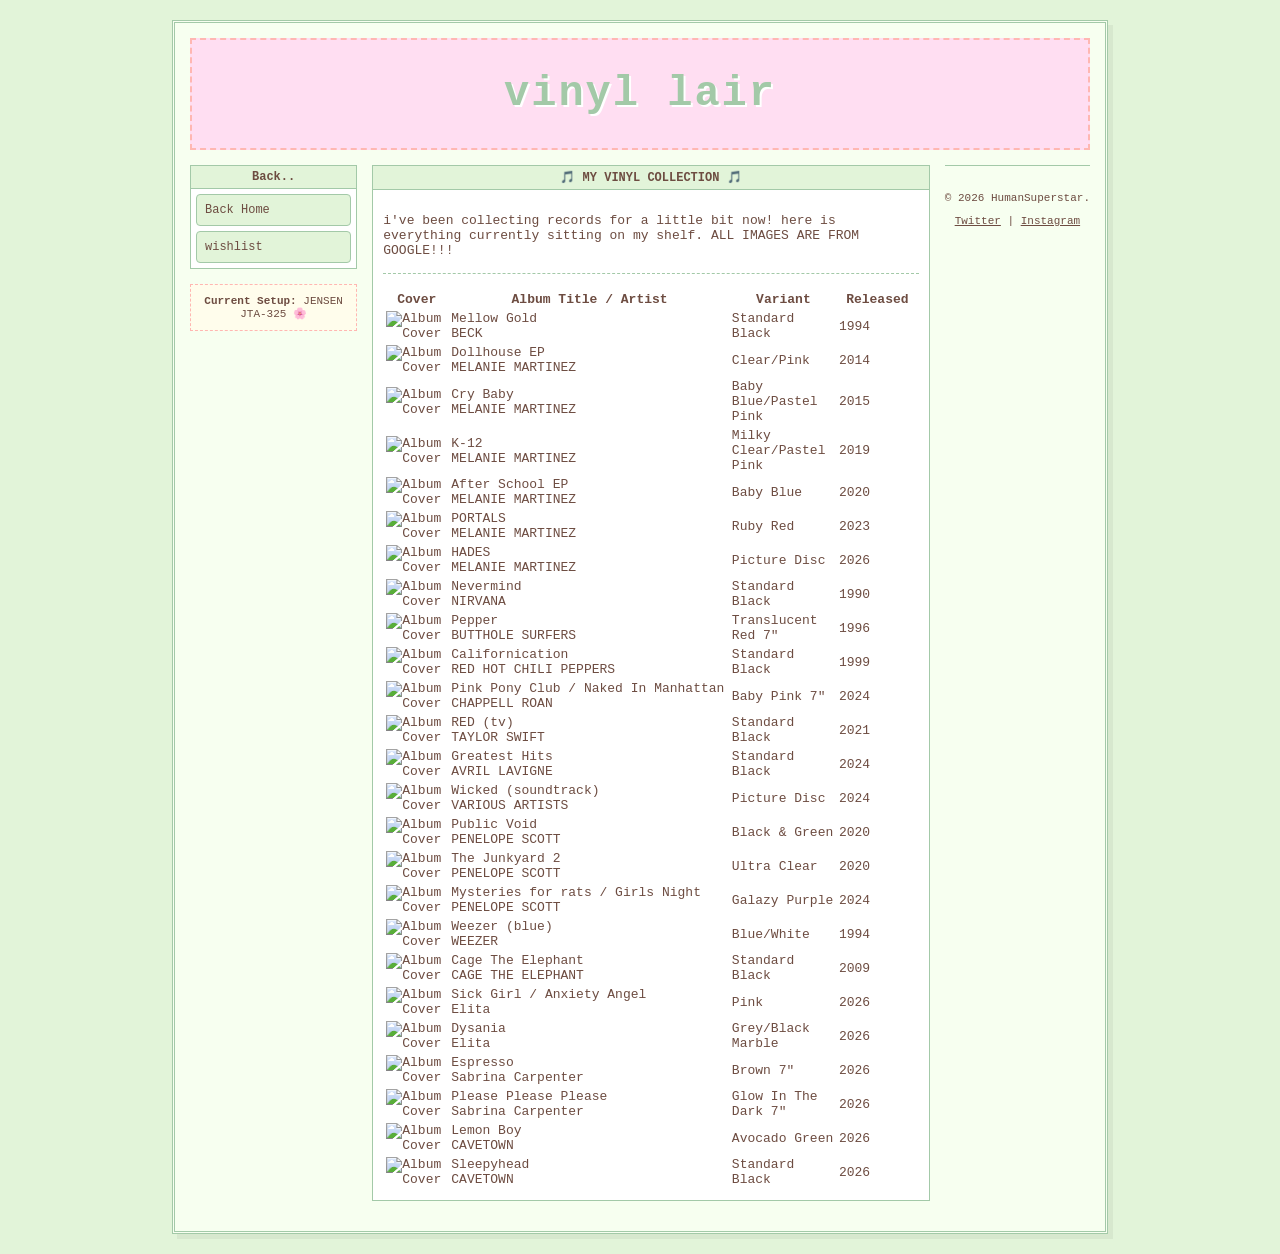
==== vinyl.html @ 35f4f95d "Add files via upload" ====
<!DOCTYPE html>
<html lang="en">
<head>
    <meta charset="UTF-8">
    <meta name="viewport" content="width=device-width, initial-scale=1.0">
    <title>My Vinyl Record Collection</title>
    <link rel="stylesheet" href="style.css">
    <link rel="icon" href="http://i11.photobucket.com/albums/a168/evelynregly/minigifs/miniinstrumento.gif" />
</head>
    <script src="gtag.js"></script>
<body>

    <div id="container">
        
        <header class="main-banner">
            <h1>vinyl lair</h1>
        </header>

        <div class="three-column-layout">
            
            <aside class="column sidebar-left" style="flex: 0.6;">
                <div class="box-header">Back..</div>
                <div class="box-content nav-links">
                    <a href="index.html"> Back Home</a>
                    <a href="https://www.amazon.com/hz/wishlist/ls/23B43DUNSNWSC?ref_=wl_share"> wishlist</a>
                </div>
                
                <div class="box-content mobile-notice" style="margin-top: 15px; background-color: #fffdec;">
                    <p style="margin: 0; font-size: 11px;"><strong>Current Setup:</strong> JENSEN JTA-325 🌸</p>
                </div>
            </aside>

            <main class="column content-center" style="flex: 2;">
                <div class="box-header">🎵 MY VINYL COLLECTION 🎵</div>
                <div class="box-content">
                    <p>i've been collecting records for a little bit now! here is everything currently sitting on my shelf. ALL IMAGES ARE FROM GOOGLE!!!</p>
                    
                    <hr class="dashed-line">

                    <table class="vinyl-table">
                        <thead>
                            <tr>
                                <th width="12%">Cover</th>
                                <th>Album Title / Artist</th>
                                <th width="20%">Variant</th>
                                <th width="15%">Released</th>
                            </tr>
                        </thead>
                        <tbody>
                            
                            <tr>
                                <td class="td-cover">
                                    <img src="https://tse2.mm.bing.net/th/id/OIP.9P41Yiz3pC4SsyOUlvc0twHaHa?rs=1&pid=ImgDetMain&o=7&rm=3" alt="Album Cover" width="50" height="50">
                                </td>
                                <td>
                                    <span class="album-title">Mellow Gold</span><br>
                                    <span class="album-artist">BECK</span>
                                </td>
                                <td class="variant-text"><span class="badge-pink">Standard Black</span></td>
                                <td>1994</td>
                            </tr>
                            <tr>
                                <td class="td-cover">
                                    <img src="https://i.scdn.co/image/ab67616d0000b2734518c57584339120db254db3" alt="Album Cover" width="50" height="50">
                                </td>
                                <td>
                                    <span class="album-title">Dollhouse EP</span><br>
                                    <span class="album-artist">MELANIE MARTINEZ</span>
                                </td>
                                <td class="variant-text"><span class="badge-pink">Clear/Pink</span></td>
                                <td>2014</td>
                            </tr>
                            <tr>
                                <td class="td-cover">
                                    <img src="https://tse2.mm.bing.net/th/id/OIP.BFNqZLzs39sYgiOv0CWC0wHaHa?rs=1&pid=ImgDetMain&o=7&rm=3" alt="Album Cover" width="50" height="50">
                                </td>
                                <td>
                                    <span class="album-title">Cry Baby</span><br>
                                    <span class="album-artist">MELANIE MARTINEZ</span>
                                </td>
                                <td class="variant-text"><span class="badge-pink">Baby Blue/Pastel Pink</span></td>
                                <td>2015</td>
                            </tr>
                            <tr>
                                <td class="td-cover">
                                    <img src="https://t2.genius.com/unsafe/600x600/https://images.genius.com/f5035524028f0e9891378e4adb82ab3d.1000x1000x1.png" alt="Album Cover" width="50" height="50">
                                </td>
                                <td>
                                    <span class="album-title">K-12</span><br>
                                    <span class="album-artist">MELANIE MARTINEZ</span>
                                </td>
                                <td class="variant-text"><span class="badge-pink">Milky Clear/Pastel Pink</span></td>
                                <td>2019</td>
                            </tr>
                            <tr>
                                <td class="td-cover">
                                    <img src="https://m.media-amazon.com/images/I/41G1nFZa6tL._SY300_SX300_QL70_FMwebp_.jpg" alt="Album Cover" width="50" height="50">
                                </td>
                                <td>
                                    <span class="album-title">After School EP</span><br>
                                    <span class="album-artist">MELANIE MARTINEZ</span>
                                </td>
                                <td class="variant-text"><span class="badge-pink">Baby Blue</span></td>
                                <td>2020</td>
                            </tr>
                            <tr>
                                <td class="td-cover">
                                    <img src="https://th.bing.com/th/id/OIP.dbFJbmjsIVelclN9lKg_MwHaHa?o=7rm=3&rs=1&pid=ImgDetMain&o=7&rm=3" alt="Album Cover" width="50" height="50">
                                </td>
                                <td>
                                    <span class="album-title">PORTALS</span><br>
                                    <span class="album-artist">MELANIE MARTINEZ</span>
                                </td>
                                <td class="variant-text"><span class="badge-pink">Ruby Red</span></td>
                                <td>2023</td>
                            </tr>
                            <tr>
                                <td class="td-cover">
                                    <img src="https://tse4.mm.bing.net/th/id/OIP.e5fu9PprZolCLSGgJlDnMwHaHa?rs=1&pid=ImgDetMain&o=7&rm=3" alt="Album Cover" width="50" height="50">
                                </td>
                                <td>
                                    <span class="album-title">HADES</span><br>
                                    <span class="album-artist">MELANIE MARTINEZ</span>
                                </td>
                                <td class="variant-text"><span class="badge-pink">Picture Disc</span></td>
                                <td>2026</td>
                            </tr>
                            <tr>
                                <td class="td-cover">
                                    <img src="https://www.shitpostbot.com/img/templates/nirvana-nevermind-57b1fff62a096.jpeg" alt="Album Cover" width="50" height="50">
                                </td>
                                <td>
                                    <span class="album-title">Nevermind</span><br>
                                    <span class="album-artist">NIRVANA</span>
                                </td>
                                <td class="variant-text"><span class="badge-pink">Standard Black</span></td>
                                <td>1990</td>
                            </tr>
                            <tr>
                                <td class="td-cover">
                                    <img src="https://i.discogs.com/aHE7y4MA834TkYKNbp496KcXl0GbUsN-q4uC2-t6ka4/rs:fit/g:sm/q:90/h:590/w:600/czM6Ly9kaXNjb2dz/LWRhdGFiYXNlLWlt/YWdlcy9SLTM3MTI0/My0xMzI5NTkzODcz/LmpwZWc.jpeg" alt="Album Cover" width="50" height="50">
                                </td>
                                <td>
                                    <span class="album-title">Pepper</span><br>
                                    <span class="album-artist">BUTTHOLE SURFERS</span>
                                </td>
                                <td class="variant-text"><span class="badge-pink">Translucent Red 7"</span></td>
                                <td>1996</td>
                            </tr>
                            <tr>
                                <td class="td-cover">
                                    <img src="https://tse1.explicit.bing.net/th/id/OIP.BD1ph858wCg9MJNOaNygRQHaG-?rs=1&pid=ImgDetMain&o=7&rm=3" alt="Album Cover" width="50" height="50">
                                </td>
                                <td>
                                    <span class="album-title">Californication</span><br>
                                    <span class="album-artist">RED HOT CHILI PEPPERS</span>
                                </td>
                                <td class="variant-text"><span class="badge-pink">Standard Black</span></td>
                                <td>1999</td>
                            </tr>
                            <tr>
                                <td class="td-cover">
                                    <img src="https://tse1.mm.bing.net/th/id/OIP.3TdUa7dc0Bf2hd02ltAJkgHaHa?rs=1&pid=ImgDetMain&o=7&rm=3" alt="Album Cover" width="50" height="50">
                                </td>
                                <td>
                                    <span class="album-title">Pink Pony Club / Naked In Manhattan</span><br>
                                    <span class="album-artist">CHAPPELL ROAN</span>
                                </td>
                                <td class="variant-text"><span class="badge-pink">Baby Pink 7"</span></td>
                                <td>2024</td>
                            </tr>
                            <tr>
                                <td class="td-cover">
                                    <img src="https://i.discogs.com/CDYs6xbrBU9NEFYCqD1O1sCNgxbBdtqfu3doTl2ZUvE/rs:fit/g:sm/q:90/h:600/w:599/czM6Ly9kaXNjb2dz/LWRhdGFiYXNlLWlt/YWdlcy9SLTIwOTM5/NDY0LTE2MzY4NDY1/NDUtNzUwNi5qcGVn.jpeg" alt="Album Cover" width="50" height="50">
                                </td>
                                <td>
                                    <span class="album-title">RED (tv)</span><br>
                                    <span class="album-artist">TAYLOR SWIFT</span>
                                </td>
                                <td class="variant-text"><span class="badge-pink">Standard Black</span></td>
                                <td>2021</td>
                            </tr>
                            <tr>
                                <td class="td-cover">
                                    <img src="https://i.discogs.com/5v1OWpw6nf67VDFZqazZ9i0l-dmHYqAZhAZRXF2wcNI/rs:fit/g:sm/q:90/h:596/w:600/czM6Ly9kaXNjb2dz/LWRhdGFiYXNlLWlt/YWdlcy9SLTMxMjQ3/MjgxLTE3Nzk4MTc4/NDItNDk4Ni5qcGVn.jpeg" alt="Album Cover" width="50" height="50">
                                </td>
                                <td>
                                    <span class="album-title">Greatest Hits</span><br>
                                    <span class="album-artist">AVRIL LAVIGNE</span>
                                </td>
                                <td class="variant-text"><span class="badge-pink">Standard Black</span></td>
                                <td>2024</td>
                            </tr>
                            <tr>
                                <td class="td-cover">
                                    <img src="https://i.discogs.com/AGwHEgECy0-5-UGKxGXRFAjtsTX0nrkWctXKmJhFqjo/rs:fit/g:sm/q:90/h:599/w:600/czM6Ly9kaXNjb2dz/LWRhdGFiYXNlLWlt/YWdlcy9SLTMyMzY1/MjY5LTE3MzU4NjQ2/OTMtMTQ0My5qcGVn.jpeg" alt="Album Cover" width="50" height="50">
                                </td>
                                <td>
                                    <span class="album-title">Wicked (soundtrack)</span><br>
                                    <span class="album-artist">VARIOUS ARTISTS</span>
                                </td>
                                <td class="variant-text"><span class="badge-pink">Picture Disc</span></td>
                                <td>2024</td>
                            </tr>
                            <tr>
                                <td class="td-cover">
                                    <img src="https://i.discogs.com/wgrgkdCdF6aNdGmirByE5yJCqT6sWleuxdq8gvkguik/rs:fit/g:sm/q:90/h:600/w:596/czM6Ly9kaXNjb2dz/LWRhdGFiYXNlLWlt/YWdlcy9SLTI0MzQy/MDk1LTE2NjI0MTQ3/NDEtMTA4NC5wbmc.jpeg" alt="Album Cover" width="50" height="50">
                                </td>
                                <td>
                                    <span class="album-title">Public Void</span><br>
                                    <span class="album-artist">PENELOPE SCOTT</span>
                                </td>
                                <td class="variant-text"><span class="badge-pink">Black & Green</span></td>
                                <td>2020</td>
                            </tr>
                            <tr>
                                <td class="td-cover">
                                    <img src="https://i.discogs.com/mEdvNSWQ1dEtRmlPiHYlrapFDm4LCODMK886SUWhQd4/rs:fit/g:sm/q:90/h:600/w:600/czM6Ly9kaXNjb2dz/LWRhdGFiYXNlLWlt/YWdlcy9SLTI3Mjk0/Mjc5LTE2OTg4NTc3/ODItMzAyOC5qcGVn.jpeg" alt="Album Cover" width="50" height="50">
                                </td>
                                <td>
                                    <span class="album-title">The Junkyard 2</span><br>
                                    <span class="album-artist">PENELOPE SCOTT</span>
                                </td>
                                <td class="variant-text"><span class="badge-pink">Ultra Clear</span></td>
                                <td>2020</td>
                            </tr>
                            <tr>
                                <td class="td-cover">
                                    <img src="https://encrypted-tbn0.gstatic.com/images?q=tbn:ANd9GcQxtfuP4gZ0Juzsjx-Mlx2N68jGHe4zu2wKhWqK-IxZ_Cpd5VbGMHZ5h89F&s=10" alt="Album Cover" width="50" height="50">
                                </td>
                                <td>
                                    <span class="album-title">Mysteries for rats / Girls Night</span><br>
                                    <span class="album-artist">PENELOPE SCOTT</span>
                                </td>
                                <td class="variant-text"><span class="badge-pink">Galazy Purple</span></td>
                                <td>2024</td>
                            </tr>
                            <tr>
                                <td class="td-cover">
                                    <img src="https://i.discogs.com/CckZYS315ERfIcPsVwzP2qPsDcnVixfjeKtKihtmOac/rs:fit/g:sm/q:90/h:600/w:599/czM6Ly9kaXNjb2dz/LWRhdGFiYXNlLWlt/YWdlcy9SLTE1OTgw/ODcxLTE2OTczMDA3/MTktMTU4Mi5qcGVn.jpeg" alt="Album Cover" width="50" height="50">
                                </td>
                                <td>
                                    <span class="album-title">Weezer (blue)</span><br>
                                    <span class="album-artist">WEEZER</span>
                                </td>
                                <td class="variant-text"><span class="badge-pink">Blue/White</span></td>
                                <td>1994</td>
                            </tr>
                            <tr>
                                <td class="td-cover">
                                    <img src="https://upload.wikimedia.org/wikipedia/en/9/95/Cage_the_elephant_album.jpg" alt="Album Cover" width="50" height="50">
                                </td>
                                <td>
                                    <span class="album-title">Cage The Elephant</span><br>
                                    <span class="album-artist">CAGE THE ELEPHANT</span>
                                </td>
                                <td class="variant-text"><span class="badge-pink">Standard Black</span></td>
                                <td>2009</td>
                            </tr>
                            <tr>
                                <td class="td-cover">
                                    <img src="img/SGAA.png" alt="Album Cover" width="50" height="50">
                                </td>
                                <td>
                                    <span class="album-title">Sick Girl / Anxiety Angel</span><br>
                                    <span class="album-artist">Elita</span>
                                </td>
                                <td class="variant-text"><span class="badge-pink">Pink</span></td>
                                <td>2026</td>
                            </tr>
                            <tr>
                                <td class="td-cover">
                                    <img src="img/dysania.jpg" alt="Album Cover" width="50" height="50">
                                </td>
                                <td>
                                    <span class="album-title">Dysania</span><br>
                                    <span class="album-artist">Elita</span>
                                </td>
                                <td class="variant-text"><span class="badge-pink">Grey/Black Marble</span></td>
                                <td>2026</td>
                            </tr>
                            <tr>
                                <td class="td-cover">
                                    <img src="https://i.discogs.com/GqGkf9rZTsd6tE7Hrf6uIBuNTX2VQSxY7gLLh3eEHcM/rs:fit/g:sm/q:90/h:600/w:600/czM6Ly9kaXNjb2dz/LWRhdGFiYXNlLWlt/YWdlcy9SLTMwODky/ODUxLTE3MTgwNTAy/NjktNjY3NS5qcGVn.jpeg" alt="Album Cover" width="50" height="50">
                                </td>
                                <td>
                                    <span class="album-title">Espresso</span><br>
                                    <span class="album-artist">Sabrina Carpenter</span>
                                </td>
                                <td class="variant-text"><span class="badge-pink">Brown 7"</span></td>
                                <td>2026</td>
                            </tr>
                            <tr>
                                <td class="td-cover">
                                    <img src="https://i.discogs.com/sC6B_vWXP5OVqNbpKygNKPbl1R1b5YNClcc30A6FM6M/rs:fit/g:sm/q:90/h:591/w:600/czM6Ly9kaXNjb2dz/LWRhdGFiYXNlLWlt/YWdlcy9SLTMxNTM4/MDk4LTE3MjQ2OTM3/MjYtMzY5MC5qcGVn.jpeg" alt="Album Cover" width="50" height="50">
                                </td>
                                <td>
                                    <span class="album-title">Please Please Please</span><br>
                                    <span class="album-artist">Sabrina Carpenter</span>
                                </td>
                                <td class="variant-text"><span class="badge-pink">Glow In The Dark 7"</span></td>
                                <td>2026</td>
                            </tr>
                            <tr>
                                <td class="td-cover">
                                    <img src="https://f4.bcbits.com/img/a2993211705_10.jpg" alt="Album Cover" width="50" height="50">
                                </td>
                                <td>
                                    <span class="album-title">Lemon Boy</span><br>
                                    <span class="album-artist">CAVETOWN</span>
                                </td>
                                <td class="variant-text"><span class="badge-pink">Avocado Green</span></td>
                                <td>2026</td>
                            </tr>
                            <tr>
                                <td class="td-cover">
                                    <img src="https://encrypted-tbn0.gstatic.com/images?q=tbn:ANd9GcQ5xoxz1PH7EA99Hg-jkR5nJTOBGedC2NFNWqbj70gkkA&s=10" alt="Album Cover" width="50" height="50">
                                </td>
                                <td>
                                    <span class="album-title">Sleepyhead</span><br>
                                    <span class="album-artist">CAVETOWN</span>
                                </td>
                                <td class="variant-text"><span class="badge-pink">Standard Black</span></td>
                                <td>2026</td>
                            </tr>
                        </tbody>
                    </table> 
                  </div>
            </main>

            <footer>
                <p>© 2026 HumanSuperstar.</p>
                <p><a href="https://x.com/HumanSuperstar">Twitter</a> | <a href="https://instagram.com/Human_Superstar">Instagram</a></p>
            </footer>
    </div> 
  </body>
</html>
---- style.css ----
/* General Page Setup */
body {
    background-color: #e2f4d9; /* The pale green background outer color */
    /* If you want a repeating background pattern, uncomment the line below: */
    /* background-image: url('your-star-pattern.gif'); */
    background-repeat: repeat;
    font-family: "Courier New", Courier, monospace; /* Classic retro monospace choice */
    font-size: 13px;
    color: #6d4c41; /* Dark brownish text instead of harsh black */
    margin: 0;
    padding: 20px;
    display: flex;
    justify-content: center;
}

/* The Frame holding the whole site */
#container {
    width: 900px;
    background-color: #f7fff0; /* Brighter inner green/white */
    border: 3px double #a3c9a8;
    padding: 15px;
    box-shadow: 5px 5px 0px rgba(0,0,0,0.05);
}

/* Header Banner Styling */
.main-banner {
    background-color: #ffdef2; /* Light pink background */
    border: 2px dashed #ffb7b2;
    text-align: center;
    padding: 30px;
    margin-bottom: 15px;
}
.main-banner h1 {
    margin: 0;
    font-size: 42px;
    color: #a3c9a8;
    text-shadow: 2px 2px 0px #fff;
    letter-spacing: 2px;
}

/* Classic Box Styling Used Everywhere */
.box-header {
    background-color: #e2f4d9;
    border: 1px solid #a3c9a8;
    border-bottom: none;
    padding: 4px 8px;
    font-weight: bold;
    font-size: 12px;
    text-align: center;
}
.box-content {
    background-color: #ffffff;
    border: 1px solid #a3c9a8;
    padding: 10px;
}

/* The Three Column Layout Structure */
.three-column-layout {
    display: flex;
    gap: 15px;
    margin-bottom: 15px;
}
.column {
    flex: 1; /* Makes them equal width initially */
}
.content-center {
    flex: 1.5; /* Makes the center welcome area slightly wider */
}

/* Left Sidebar Styles */
.avatar-placeholder img {
    width: 100%;
    height: auto;
    border: 1px solid #ddd;
    margin-bottom: 8px;
}
.profile-info p {
    margin: 4px 0;
    font-size: 12px;
    line-height: 1.4;
}

/* Center Content Styles */
.dashed-line {
    border: none;
    border-top: 1px dashed #a3c9a8;
    margin: 15px 0;
}
.visitor-counter {
    text-align: center;
    font-size: 12px;
}
.visitor-counter span {
    background: #ffdef2;
    padding: 2px 6px;
    border: 1px solid #ffb7b2;
    font-weight: bold;
}
.mobile-notice {
    font-size: 11px;
    text-align: center;
    border: 1px dashed #ffb7b2 !important;
    background-color: #fff5f7;
}

/* Right Sidebar Navigation Buttons */
.nav-links {
    display: flex;
    flex-direction: column;
    gap: 5px;
    padding: 5px;
}
.nav-links a {
    display: block;
    background-color: #e2f4d9;
    border: 1px solid #a3c9a8;
    padding: 8px;
    color: #6d4c41;
    text-decoration: none;
    font-size: 12px;
    border-radius: 4px;
}
.nav-links a:hover {
    background-color: #ffdef2;
    border-color: #ffb7b2;
}

/* Stamps Row */
.stamps-row {
    display: flex;
    justify-content: center;
    gap: 10px;
    margin: 20px 0;
}
.stamps-row img {
    border: 1px solid #a3c9a8;
}

/* Bottom Grid Layout */
.bottom-grid {
    display: flex;
    gap: 15px;
    margin-bottom: 15px;
}
.grid-box {
    flex: 1;
}
.img-box img {
    width: 100%;
    height: auto;
    border: 1px solid #a3c9a8;
    display: block;
}

/* Mock Chatbox styling */
.mock-chat {
    height: 100px;
    overflow-y: scroll;
    border: 1px solid #eee;
    padding: 5px;
    font-size: 11px;
    background: #fafafa;
}
.mock-chat p { margin: 3px 0; }

/* Virtual Pet Styling */
.pet-actions button {
    font-family: monospace;
    font-size: 11px;
    background: #fff;
    border: 1px solid #a3c9a8;
    cursor: pointer;
    margin: 2px;
    padding: 2px 5px;
}
.pet-actions button:hover {
    background: #ffdef2;
}

/* Footer Section */
footer {
    border-top: 1px solid #a3c9a8;
    text-align: center;
    padding-top: 15px;
    font-size: 11px;
}
footer a {
    color: #6d4c41;
}

/* --- 404 Page Specific Styles --- */
.error-layout {
    display: flex;
    justify-content: center;
    align-items: center;
    padding: 20px 0;
}

.error-layout h2 {
    font-family: "Courier New", Courier, monospace;
    font-size: 20px;
    letter-spacing: 1px;
}
/* --- Gallery Page Specific Grid Styles --- */
.text-center {
    text-align: center;
}

.photo-grid {
    display: grid;
    grid-template-columns: repeat(3, 1fr); /* Forms exactly 3 clean columns */
    gap: 15px;
    padding: 10px 5px;
}

.grid-item {
    display: flex;
    flex-direction: column;
    align-items: center;
    text-align: center;
}

/* Image containment boxes matching your reference image */
.grid-item .img-wrap {
    background-color: #ffffff;
    border: 1px solid #a3c9a8;
    padding: 6px;
    display: inline-block;
    box-shadow: 2px 2px 0px rgba(0,0,0,0.02);
}

.grid-item img {
    width: 110px;
    height: 110px;
    object-fit: cover; /* Keeps image squares clean without squishing */
    display: block;
}

.grid-item p {
    font-size: 11px;
    line-height: 1.3;
    margin: 6px 0 0 0;
    color: #6d4c41;
}

.heart {
    color: #ffb7b2;
}

/* Status Ticker Accent Text block */
.status-ticker {
    background-color: #ffffff;
    border: 1px dashed #a3c9a8;
    padding: 6px;
}

/* Center Bottom Text Link Navbar CSS */
.flat-navbar {
    background-color: #ffffff;
    border: 1px dashed #a3c9a8;
    text-align: center;
    padding: 10px;
    margin: 15px auto;
    font-size: 12px;
    max-width: 80%;
}

.flat-navbar a {
    color: #6d4c41;
    text-decoration: none;
    padding: 0 4px;
}

.flat-navbar a:hover {
    color: #ffb7b2;
    text-decoration: underline;
}

/* Minor Pet Widget updates for button grids */
.pet-widget {
    background-color: #fff5f7 !important;
    border-color: #ffb7b2 !important;
}

/* --- About & Contact Page Specific Styles --- */
.about-faq li {
    margin-bottom: 8px;
    color: #6d4c41;
}

/* Retro Contact Form Styles */
.retro-form {
    display: flex;
    flex-direction: column;
    gap: 10px;
    margin-top: 10px;
}

.form-group {
    display: flex;
    flex-direction: column;
    gap: 4px;
}

.form-group label {
    font-size: 11px;
    font-weight: bold;
    color: #6d4c41;
}

.retro-form input[type="text"],
.retro-form input[type="email"],
.retro-form textarea {
    font-family: "Courier New", Courier, monospace;
    font-size: 12px;
    padding: 6px;
    border: 1px solid #a3c9a8;
    background-color: #fafafa;
    color: #4a3b32;
    outline: none;
}

.retro-form input:focus,
.retro-form textarea:focus {
    background-color: #ffffff;
    border-color: #ffb7b2; /* Highlights pink when clicked */
}

/* Classic Form Action Button */
.submit-btn {
    font-family: "Courier New", Courier, monospace;
    font-size: 12px;
    font-weight: bold;
    background-color: #e2f4d9;
    border: 1px solid #a3c9a8;
    padding: 8px;
    cursor: pointer;
    color: #6d4c41;
    margin-top: 5px;
    border-radius: 4px;
}

.submit-btn:hover {
    background-color: #ffdef2;
    border-color: #ffb7b2;
}

/* Sidebar Social Link Badges */
.social-badge {
    display: block;
    border: 1px dashed #a3c9a8;
    padding: 6px;
    font-size: 12px;
    color: #6d4c41;
    text-decoration: none;
    background-color: #ffffff;
}

.social-badge:hover {
    background-color: #ffdef2;
    border-style: solid;
    border-color: #ffb7b2;
}

.hits {
  width: auto
  height: 25px
}

/* --- 4-Column Book Shelf Page Styles --- */
.book-shelf-grid {
    display: grid;
    grid-template-columns: repeat(4, 1fr); /* Divides into exactly 4 columns */
    gap: 12px;
    align-items: flex-start;
}

.shelf-column {
    display: flex;
    flex-direction: column;
}

/* Force inner shelf container boxes to scroll or grow naturally */
.shelf-content {
    display: flex;
    flex-direction: column;
    gap: 15px;
    padding: 10px 8px;
    min-height: 400px;
}

/* Custom Header Color Varieties */
.col-hdr-pink { background-color: #ffdef2 !important; border-color: #ffb7b2 !important; }
.col-hdr-green { background-color: #e2f4d9 !important; border-color: #a3c9a8 !important; }
.col-hdr-gray { background-color: #eee; border-color: #ccc !important; }

/* Individual Book Presentation Styling */
.book-entry {
    display: flex;
    flex-direction: column;
    align-items: center;
    text-align: center;
    background: #fff;
    border: 1px dashed #a3c9a8;
    padding: 8px 4px;
}

/* Book Cover Framework Box */
.book-cover {
    background-color: #ffffff;
    border: 1px solid #a3c9a8;
    padding: 4px;
    display: inline-block;
    box-shadow: 2px 2px 0px rgba(0,0,0,0.02);
    margin-bottom: 6px;
}

.book-cover img {
    width: 85px;
    height: 125px;
    object-fit: cover; 
    display: block;
}

.book-details {
    display: flex;
    flex-direction: column;
    gap: 2px;
}

.book-title {
    font-size: 11px;
    font-weight: bold;
    color: #4a3b32;
    line-height: 1.2;
}

.book-author {
    font-size: 10px;
    color: #8c7365;
}

.book-progress, .book-reason, .book-rating-label {
    font-size: 9px;
    margin-top: 3px;
    font-style: italic;
}

.book-progress { color: #b58392; }
.book-reason { color: #888; }

.star-rating {
    font-size: 11px;
    color: #ffb7b2;
    margin-top: 2px;
    letter-spacing: 1px;
}

.dnf-fade {
    opacity: 0.75;
    border-color: #ccc;
}
.dnf-fade .book-cover {
    border-color: #ccc;
}

/* --- Pet Gallery Page Styles --- */
.pet-grid {
    display: grid;
    grid-template-columns: repeat(auto-fit, minmax(220px, 1fr));
    gap: 15px;
    align-items: stretch;
}

.pet-card {
    display: flex;
    flex-direction: column;
}

.pet-card-content {
    display: flex;
    flex-direction: column;
    align-items: center;
    text-align: center;
    height: 100%;
}

/* Clickable Pet Cover Styling */
.pet-image-link {
    display: block;
    text-decoration: none;
    margin-bottom: 10px;
}

.pet-cover {
    position: relative;
    background-color: #ffffff;
    border: 1px solid #a3c9a8;
    padding: 4px;
    display: inline-block;
    box-shadow: 2px 2px 0px rgba(0,0,0,0.03);
    overflow: hidden;
}

.pet-cover img {
    width: 180px;
    height: 180px;
    object-fit: cover;
    display: block;
    transition: transform 0.2s ease;
}

/* Hover overlay prompt on the photo */
.hover-overlay {
    position: absolute;
    bottom: 4px;
    left: 4px;
    right: 4px;
    background: rgba(255, 222, 242, 0.9);
    border: 1px dashed #ffb7b2;
    color: #4a3b32;
    font-size: 10px;
    font-weight: bold;
    padding: 3px 0;
    opacity: 0;
    transition: opacity 0.2s ease;
}

.pet-image-link:hover .hover-overlay {
    opacity: 1;
}

.pet-image-link:hover img {
    transform: scale(1.03);
}

/* Pet Details Text */
.pet-details {
    display: flex;
    flex-direction: column;
    gap: 4px;
    width: 100%;
}

.pet-name-link {
    font-family: 'Courier New', monospace;
    font-size: 13px;
    font-weight: bold;
    color: #4a3b32;
    text-decoration: none;
}

.pet-name-link:hover {
    color: #ffb7b2;
    text-decoration: underline;
}

.pet-subtitle {
    font-size: 10px;
    color: #8c7365;
    font-style: italic;
}

.pet-quick-info {
    list-style-type: none;
    padding: 0;
    margin: 8px 0 0 0;
    font-size: 11px;
    color: #6d4c41;
    text-align: left;
    background: #fafafa;
    border: 1px dashed #a3c9a8;
    padding: 6px 8px;
}

/* Extra Header Variant Color */
.col-hdr-yellow { background-color: #fffdec !important; border-color: #e2d893 !important; }
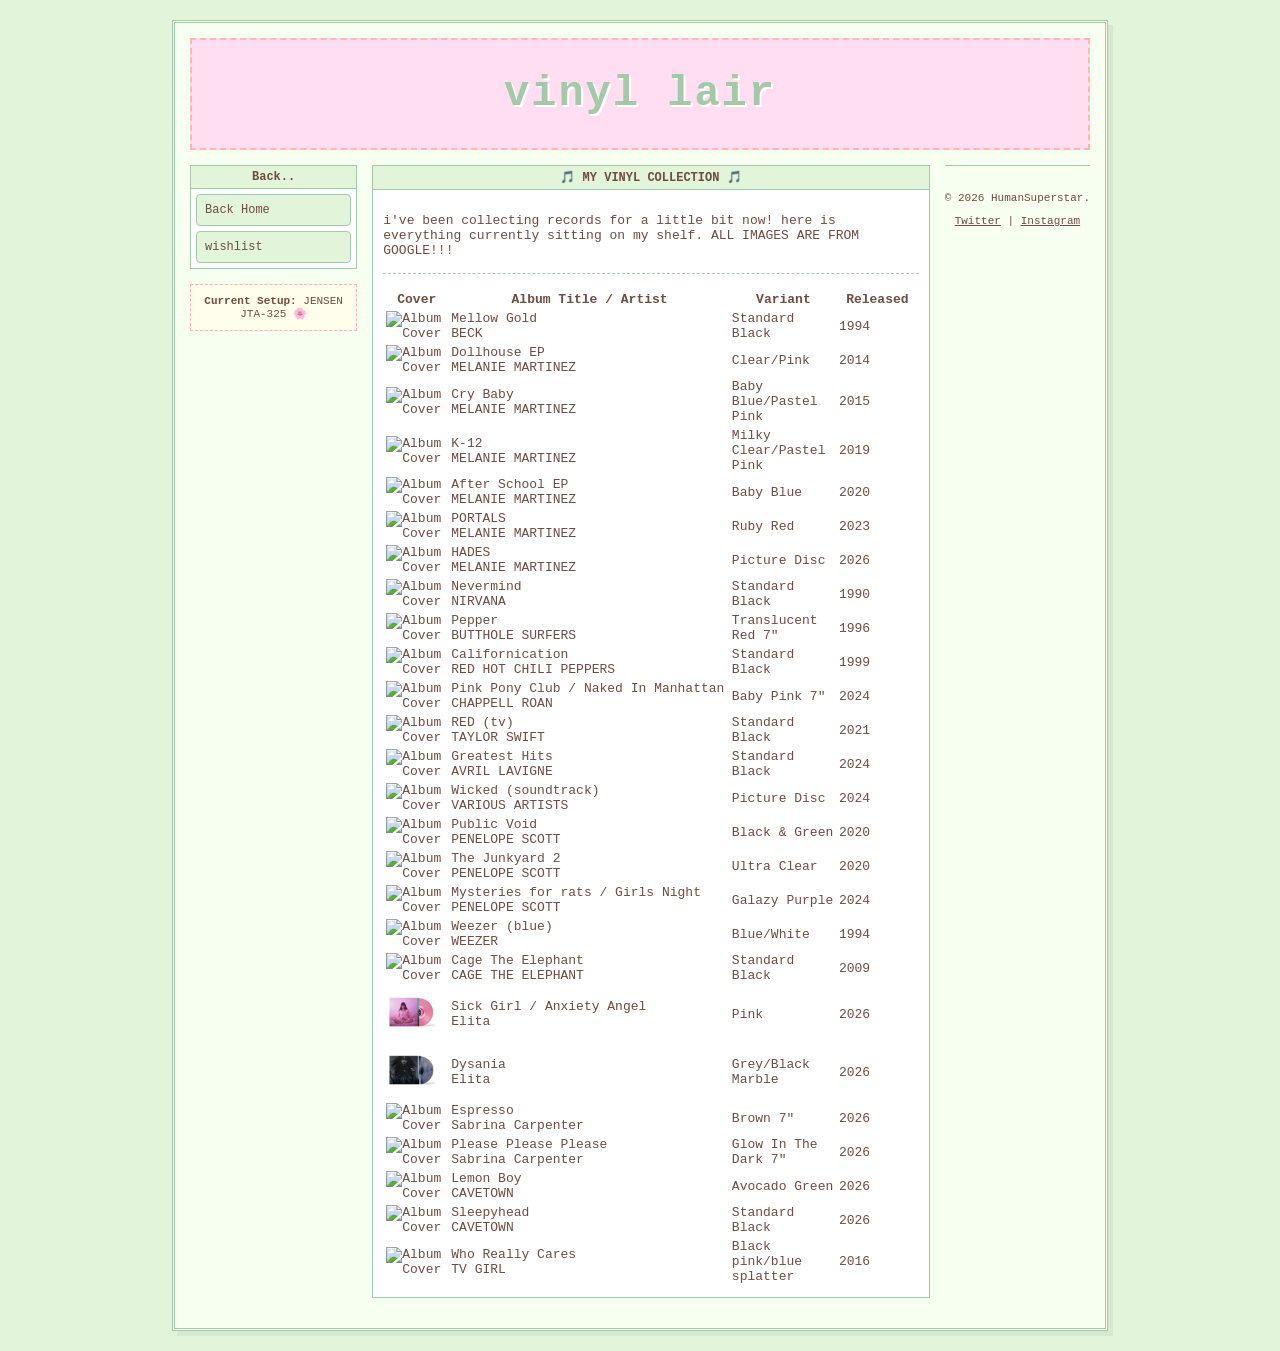
==== commit 3c0c5d4c: "Update vinyl.html" ====
--- a/vinyl.html
+++ b/vinyl.html
@@ -323,6 +323,17 @@
                                 <td class="variant-text"><span class="badge-pink">Standard Black</span></td>
                                 <td>2026</td>
                             </tr>
+                            <tr>
+                                <td class="td-cover">
+                                    <img src="https://i.discogs.com/CX1Sen7gY55SEsYU78lEfhZ3wonqL_hhfBXS8ziDMc4/rs:fit/g:sm/q:40/h:300/w:300/czM6Ly9kaXNjb2dz/LWRhdGFiYXNlLWlt/YWdlcy9SLTI2MjQw/Mjc2LTE3MDc2ODA3/MjAtNzQ0Ny5wbmc.jpeg" alt="Album Cover" width="50" height="50">
+                                </td>
+                                <td>
+                                    <span class="album-title">Who Really Cares</span><br>
+                                    <span class="album-artist">TV GIRL</span>
+                                </td>
+                                <td class="variant-text"><span class="badge-pink">Black pink/blue splatter</span></td>
+                                <td>2016</td>
+                            </tr>
                         </tbody>
                     </table> 
                   </div>
